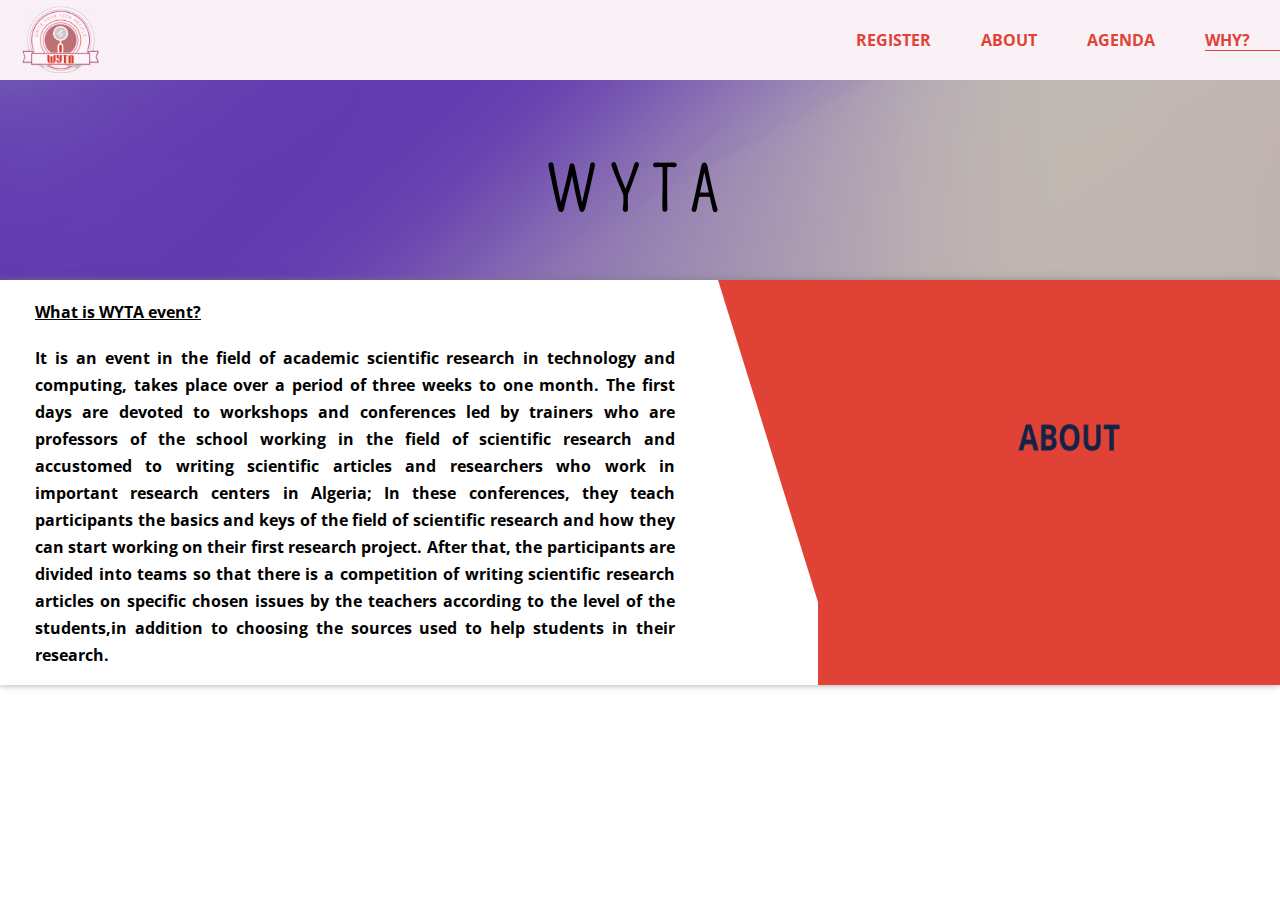
==== index.html @ 6c47fb80 "NOT YET" ====
<!DOCTYPE html>
<html lang="en">
<head>
    <meta charset="UTF-8">
    <meta http-equiv="X-UA-Compatible" content="IE=edge">
    <meta name="viewport" content="width=device-width, initial-scale=1.0">
    <link rel="stylesheet" href="Styles/Header.css">
    <link rel="stylesheet" href="Styles/Main and sections.css">
    <link rel="shortcut icon" href="res/">
    <script defer src="Nav.js"></script>
    <title>WYTA</title>
</head>
<body>
    <header>
        <img src="res/My project-1 (1).png" class="logo">
        <nav class="navbar">
            <a class="add " href="#why">WHY?</a>
            <a href="#agenda">AGENDA</a>
            <a href="#about">ABOUT</a>
            <a href="Register.html">REGISTER</a>
        </nav>
    </header>
    <main>
        <div class="colored">
         <center><h1>WYTA</h1></center>
        </div>
        <section class="cntnt 1">
            <div>
            <h4>What is WYTA event?</h4>
            <p class="p">
            It is an event in the field of academic scientific research in
            technology and computing, takes place over a period of three weeks to one
            month.
            
            The first days are devoted to workshops and conferences led by trainers
            who are professors of the school working in the field of scientific research and
            accustomed to writing scientific articles and researchers who work in
            important research centers in Algeria; In these conferences, they teach
            participants the basics and keys of the field of scientific research and how they
            can start working on their first research project.
            After that, the participants are divided into teams so that there is a competition of
            writing scientific research articles on specific chosen issues
            by the teachers according to the level of the students,in addition to choosing the sources
            used to help students in their research.
            </p>
            </div>
            <div class="shape1">
            </div>
            
        </section>
    </main>
</body>
</html>
---- Styles/Header.css ----
@font-face{
    font-family: "Opensans";
    src: url('../res/Font/Open_Sans/OpenSans-VariableFont_wdth\,wght.ttf');
    font-weight: bold;
    
}

body{
    margin: 0;
}

header{
    display: flex;
    justify-content:space-between;
    height: 80px;
    align-items: center;
    background-color:#F9F1F5;
}

.logo{
    width: 80px;
    object-fit: cover;
    margin-left: 20px;
}

.navbar{
    display: flex;
    flex-direction: row-reverse;
    justify-content: space-around;
    gap:50px;
    margin:0 30px 0 0;
}

.navbar a{
    text-decoration: none;
    font-family:"Opensans";
    color:#E14236;
    display: flex;
    flex-direction: column-reverse;
}

.add::after{
    position: absolute;
    content: "";
    height: 1px;
    width: 9vh;
    background-color: #E14236;
    transition: 300ms;
    animation: appear 0.3s linear;
}

@keyframes appear {
from{
    width: 0;
}
to{
    width: 6%;
}

}
---- Styles/Main and sections.css ----
@font-face{
    font-family: "pompier";
    src:url('../res/Font/Pompiere-Regular.ttf');
    font-weight: lighter;
}
.colored{
    background-image: url('../res/1\ \(3\).png'); 
    background-repeat: no-repeat;
    background-position: 15%  ;
    height:200px ;
}
.colored h1{
    margin: 0;
    padding-top: 75px;
    font-family: "pompier";
    letter-spacing: 15px;
    font-size: 60px;
}

.cntnt{
    box-shadow: 0 0 7px #787878ad;
    display: flex;
    justify-content: space-between;
    height:max-content;
    flex-wrap: nowrap;
}
.cntnt .p{
    text-align-last: left;
    width:50vw;
    margin-left: 35px;
    font-family: "Opensans";
    line-height: 27px;
    text-align: justify;
}
.cntnt h4{
    text-align-last: left;
    width:fit-content;
    margin-left: 35px;
    font-family: "Opensans";
    text-decoration:underline;
}
.shape1{
    height: auto;
    width: calc(40vw - 50px);
    background-color: #E14236;
    background-image: url('../res/Screenshot\ 2022-12-09\ 092405.png');
    background-repeat: no-repeat;
    background-size:140px 70px ;
    background-position: 180px -200px;
    background-attachment:local;
    border-left: 100px solid white;
    border-top: 322px solid transparent;
}
.p1{
    font-family: "Opensans" ;
    color:#132347;
    font-size: 30px;
    text-align: center;
}
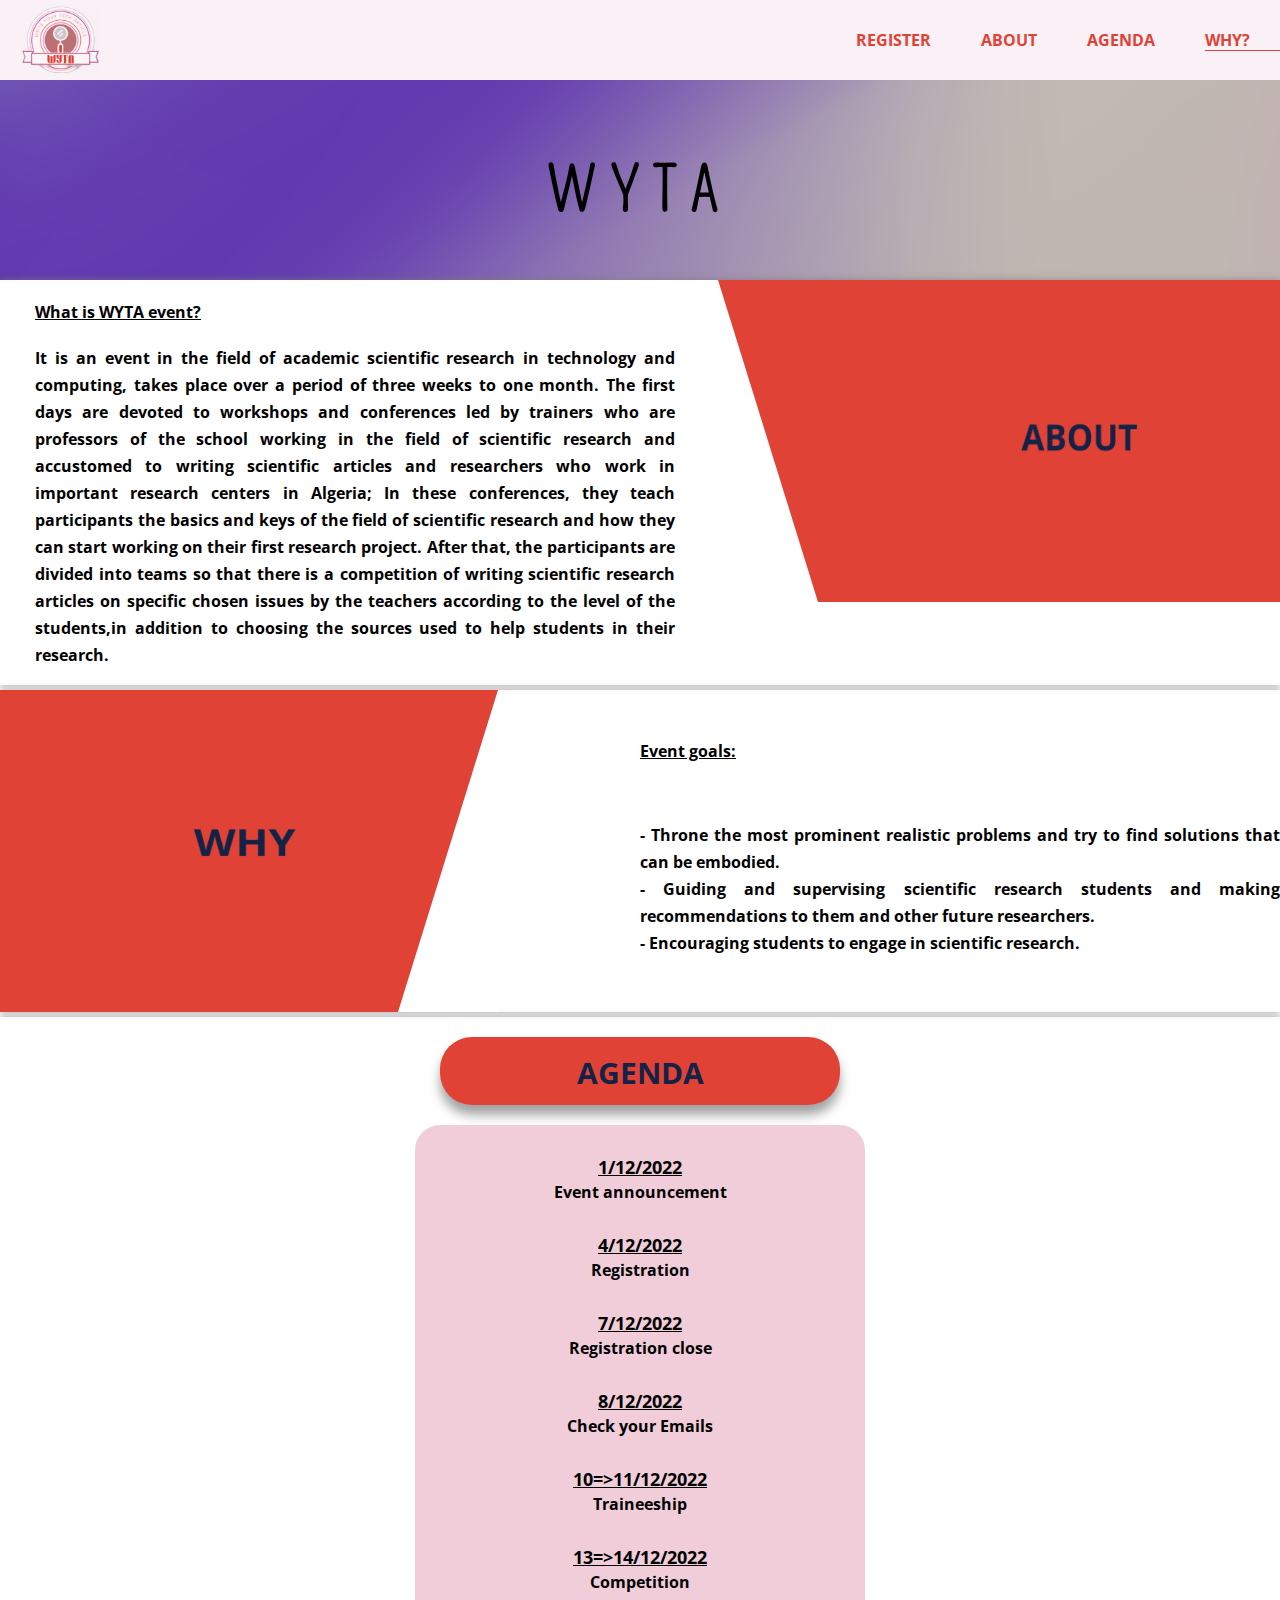
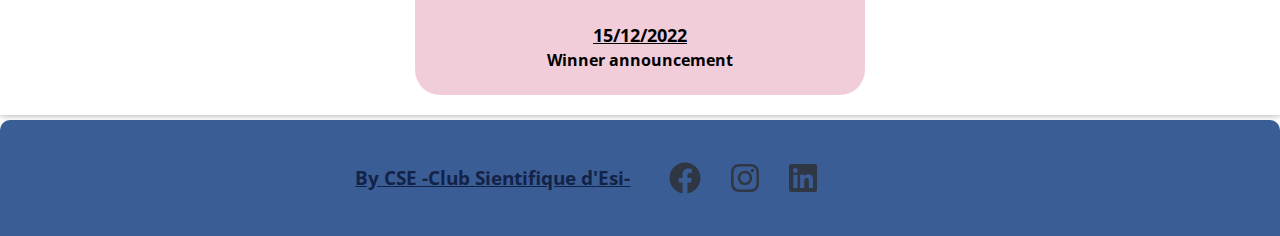
==== commit b3e92320: "ALMOST there" ====
--- a/index.html
+++ b/index.html
@@ -7,6 +7,7 @@
     <link rel="stylesheet" href="Styles/Header.css">
     <link rel="stylesheet" href="Styles/Main and sections.css">
     <link rel="shortcut icon" href="res/">
+    <script defer src="res/js/all.js"></script>
     <script defer src="Nav.js"></script>
     <title>WYTA</title>
 </head>
@@ -24,8 +25,8 @@
         <div class="colored">
          <center><h1>WYTA</h1></center>
         </div>
-        <section class="cntnt 1">
-            <div>
+        <section class="cntnt">
+            <div id="about" >
             <h4>What is WYTA event?</h4>
             <p class="p">
             It is an event in the field of academic scientific research in
@@ -44,10 +45,58 @@
             used to help students in their research.
             </p>
             </div>
-            <div class="shape1">
+            <div class="shape1"></div>
+        </section>
+        <section class="cntnt2">
+            <div class="shape2"></div>
+            <div id="why">
+            <h4 class="h4">Event goals:</h4>
+            <p class="p2">
+              -	Throne the most prominent realistic problems and try to find solutions that can be embodied.<br>
+              -	Guiding and supervising scientific research students and making recommendations to them and other future researchers.<br>
+              -	Encouraging students to engage in scientific research.
+            </p>
             </div>
-            
         </section>
+    </section>
+    <section class="cntnt3">
+        <div class="shape3">
+            <h4>AGENDA</h4>
+        </div>
+        <div id="agenda">
+            <h5>1/12/2022</h5>
+            <p>Event announcement</p>
+
+            <h5>4/12/2022</h5>
+            <p>Registration</p>
+
+            <h5>7/12/2022</h5>
+            <p>Registration close</p>
+
+            <h5>8/12/2022</h5>
+            <p>Check your Emails</p>
+
+            <h5>10=>11/12/2022</h5>
+            <p>Traineeship</p>
+
+            <h5>13=>14/12/2022</h5>
+            <p>Competition</p>
+
+            <h5>15/12/2022</h5>
+            <p>Winner announcement</p>
+        </div>
+    </section>
     </main>
+    
+    <footer>
+        <h6>By CSE -Club Sientifique d'Esi-</h6>
+        <div class="icons">
+        <a href="https://www.facebook.com/club.scientifique.esi"><i class="fa-brands fa-facebook fa-2xl"></i></a>
+
+        <a href="https://www.instagram.com/cse.club/"><i class="fa-brands fa-instagram fa-2xl"></i></a>
+
+        <a href="https://www.linkedin.com/company/cse-club/"><i class="fa-brands fa-linkedin fa-2xl"></i></a>
+        </div>
+    </footer>
 </body>
 </html>--- a/Styles/Main and sections.css
+++ b/Styles/Main and sections.css
@@ -23,6 +23,7 @@
     justify-content: space-between;
     height:max-content;
     flex-wrap: nowrap;
+    margin-bottom: 5px;
 }
 .cntnt .p{
     text-align-last: left;
@@ -40,12 +41,12 @@
     text-decoration:underline;
 }
 .shape1{
-    height: auto;
+    height: 0;
     width: calc(40vw - 50px);
     background-color: #E14236;
     background-image: url('../res/Screenshot\ 2022-12-09\ 092405.png');
     background-repeat: no-repeat;
-    background-size:140px 70px ;
+    background-size:160px 70px ;
     background-position: 180px -200px;
     background-attachment:local;
     border-left: 100px solid white;
@@ -56,4 +57,110 @@
     color:#132347;
     font-size: 30px;
     text-align: center;
+}
+.shape2{
+    height: 0;
+    width: calc(35vw - 50px);
+    background-color: #E14236;
+    background-image: url('../res/Screenshot\ 2022-12-09\ 100629.png');
+    background-repeat: no-repeat;
+    background-size:130px 60px ;
+    background-position: 180px -200px;
+    background-attachment:local;
+    border-right: 100px solid white;
+    border-top: 322px solid transparent;
+}
+.cntnt2{
+    box-shadow: 0 0 7px #787878ad;
+    display: flex;
+    justify-content: space-between;
+    height:max-content;
+    flex-wrap: nowrap;
+    margin-bottom: 5px;
+}
+.h4{
+    text-align-last: left;
+    width:fit-content;
+    font-family: "Opensans";
+    text-decoration:underline;
+    padding-top: 50px;
+    margin: 0;
+}
+.cntnt2 .p2{
+    margin-top: 60px;
+    text-align-last: left;
+    width:50vw;
+    font-family: "Opensans";
+    line-height: 27px;
+    text-align: justify;
+}
+.cntnt3{
+    box-shadow: 0 0 7px #787878ad;
+    display: flex;
+    justify-content: space-between;
+    height:max-content;
+    flex-wrap: nowrap;
+    margin-bottom: 5px;
+    display: flex;
+    flex-direction: column;
+    align-items: center;
+}
+.shape3{
+    width: 400px;
+    background-color: #E14236;
+    border-radius: 32px;
+    display: flex;
+    justify-content: center;
+    box-shadow: 0 10px 11px #50505086;
+    margin: 20px 0 20px 0;
+}
+.shape3 h4{
+    color: #132347;
+    font-family: 'Opensans';
+    font-weight: bold;
+    font-size: 30px;
+    margin: 15px 0 12px 0;
+}
+#agenda{
+    background-color: #eab4c6aa;
+    width:450px;
+    height: 570px;
+    border-radius: 25px;
+    margin-bottom: 20px;
+}
+#agenda h5{
+    font-family: 'Opensans';
+    text-decoration: underline;
+    text-align: center;
+    font-size: large;
+    margin-bottom: 2px;
+}
+#agenda p{
+    font-family: 'Opensans';
+    font-size: medium;
+    text-align: center;
+    margin: 0;
+}
+
+footer{
+    background-color: #3B5D95;
+    border-radius: 10px 10px 0 0;
+    display: flex;
+    justify-content: center;
+    gap:3vw;
+}
+footer h6{
+    font-family: 'Opensans';
+    font-size: larger;
+    color:#132347;
+    text-decoration: underline;
+}
+footer a{
+    color:#2F3744;
+}
+.icons{
+    display: flex;
+    gap:30px;
+    width: 20vw;
+    align-self: center;
 }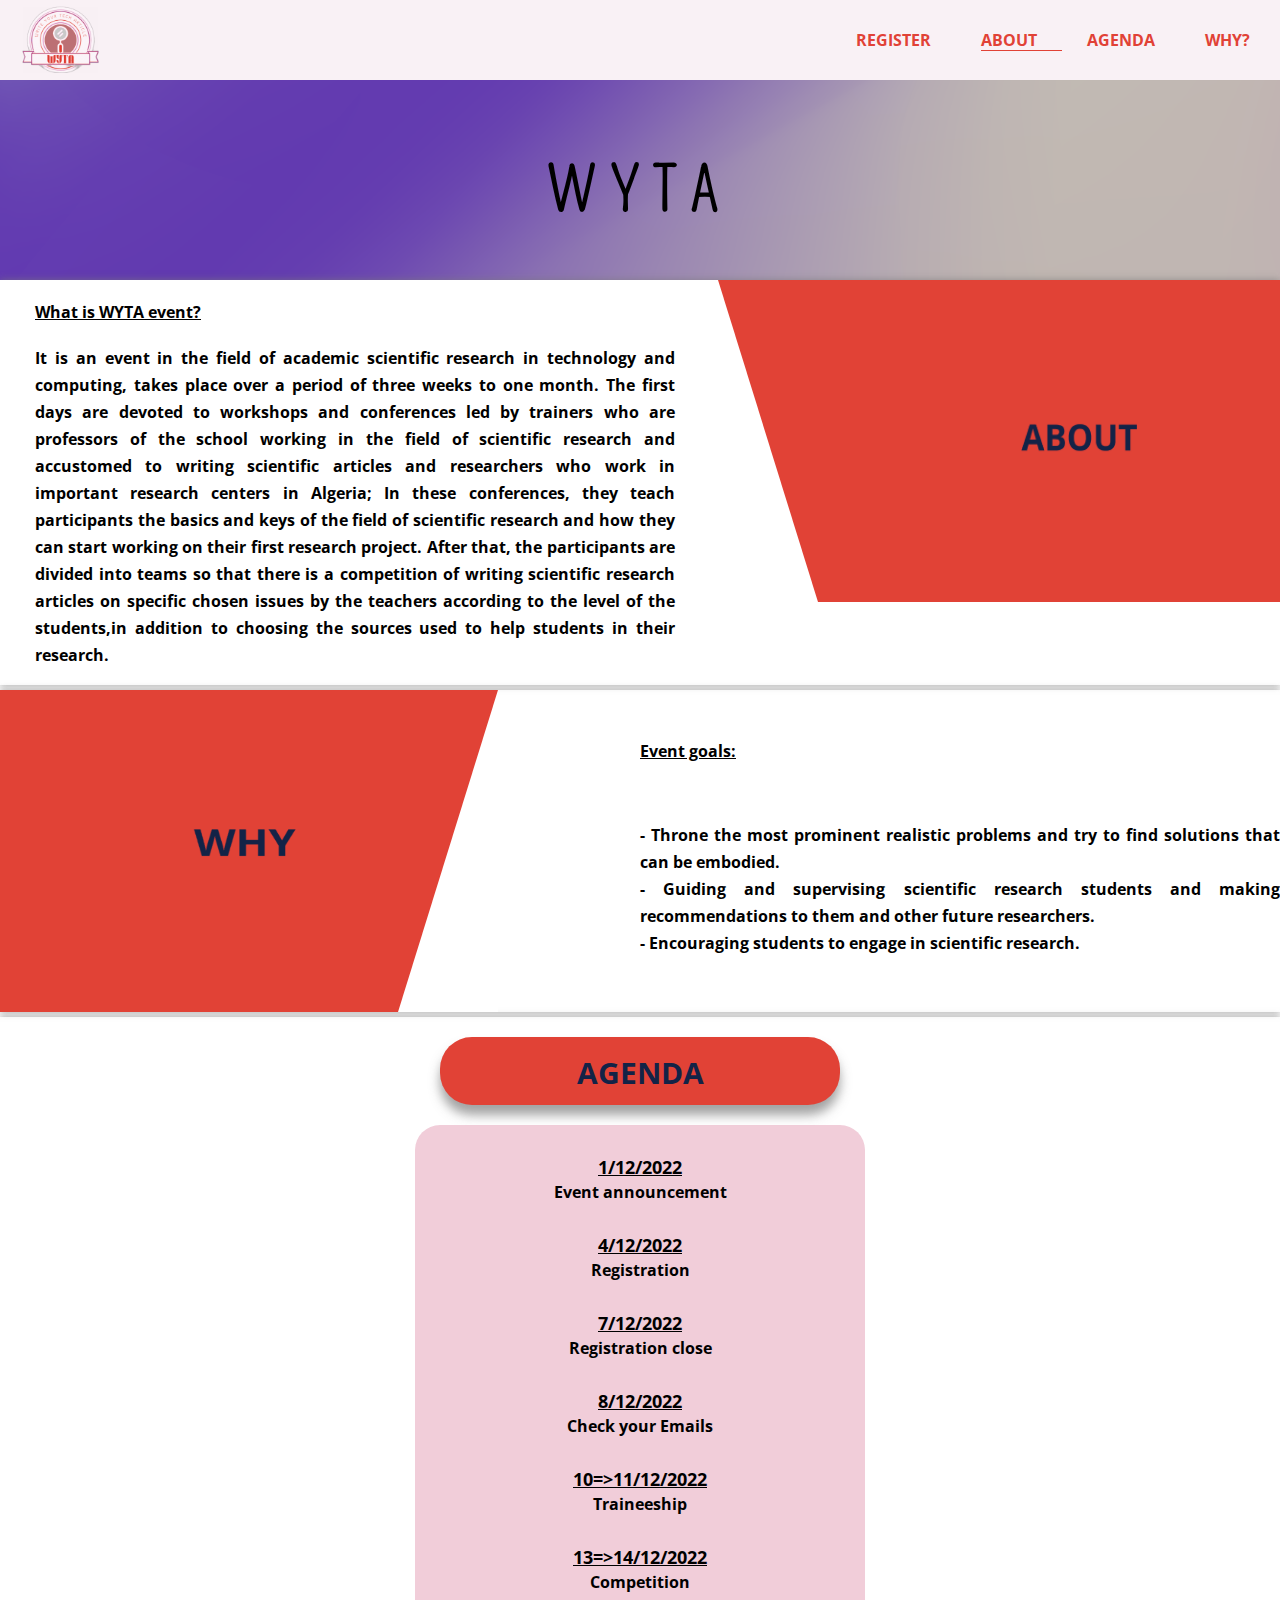
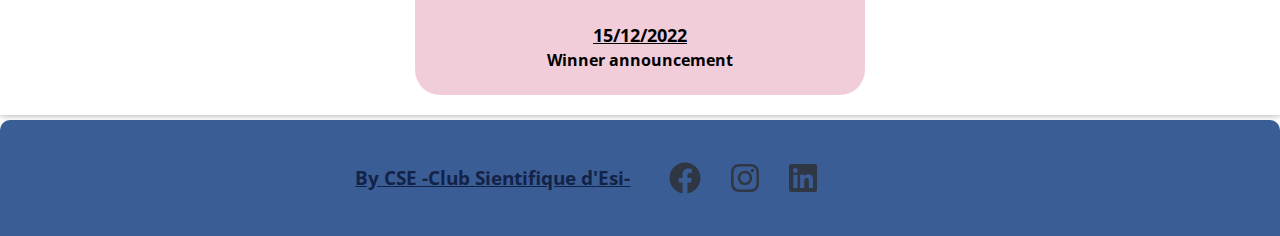
==== commit 192d5da5: "Only some JS remains" ====
--- a/index.html
+++ b/index.html
@@ -15,9 +15,9 @@
     <header>
         <img src="res/My project-1 (1).png" class="logo">
         <nav class="navbar">
-            <a class="add " href="#why">WHY?</a>
+            <a  href="#why">WHY?</a>
             <a href="#agenda">AGENDA</a>
-            <a href="#about">ABOUT</a>
+            <a class="add " href="#about">ABOUT</a>
             <a href="Register.html">REGISTER</a>
         </nav>
     </header>
@@ -60,10 +60,10 @@
         </section>
     </section>
     <section class="cntnt3">
-        <div class="shape3">
+        <div  class="shape3">
             <h4>AGENDA</h4>
         </div>
-        <div id="agenda">
+        <div id="agenda" >
             <h5>1/12/2022</h5>
             <p>Event announcement</p>
 
--- a/Styles/Header.css
+++ b/Styles/Header.css
@@ -54,7 +54,7 @@
     width: 0;
 }
 to{
-    width: 6%;
+    width: 9vh;
 }
 
 }